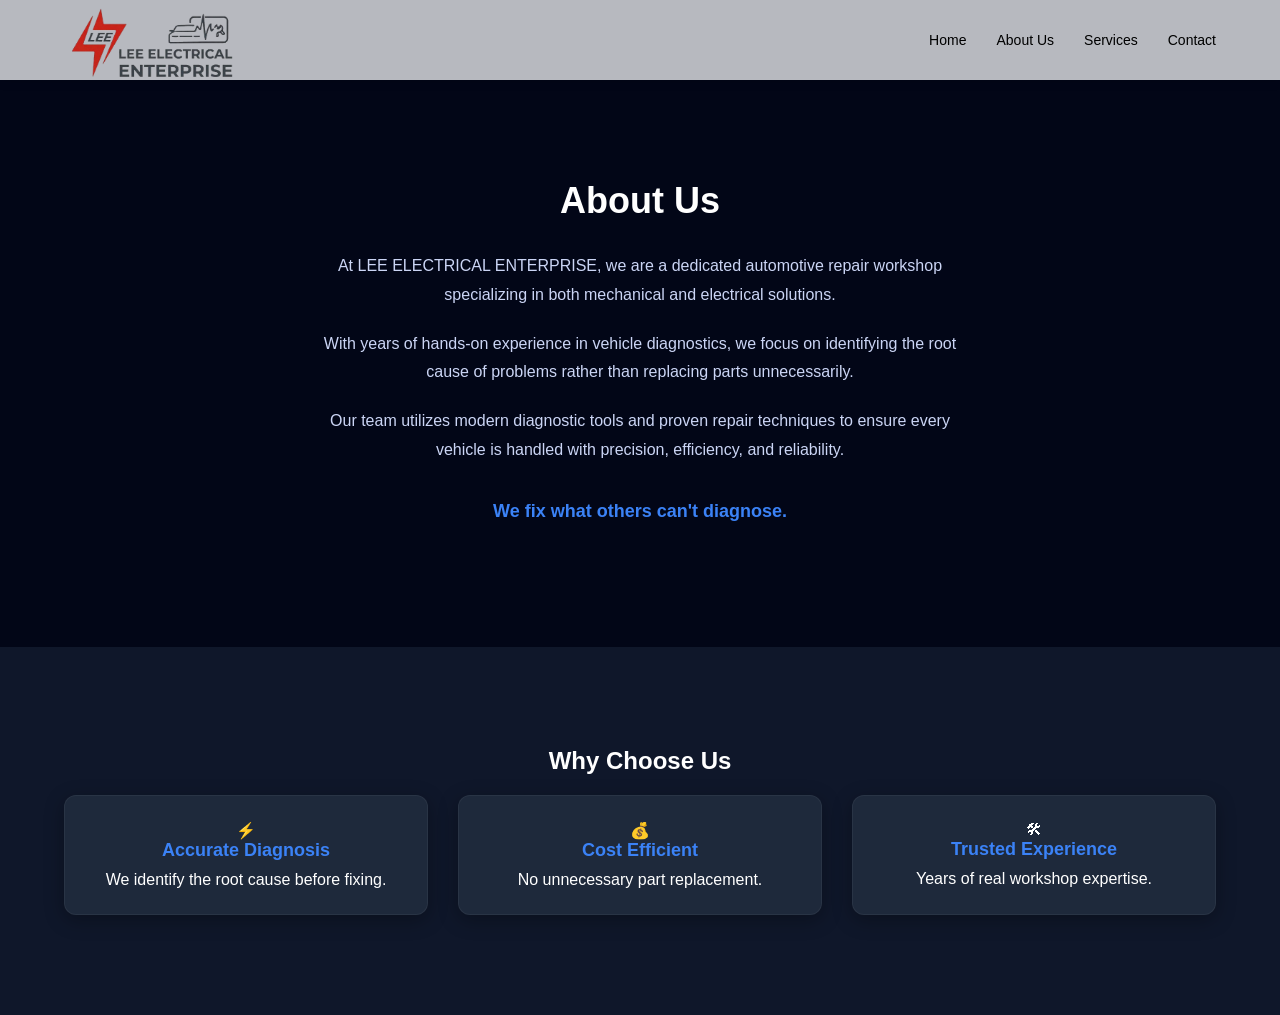
==== about.html @ 8faeb819 "add website file" ====
<!DOCTYPE html>
<html lang="eng">

    <head>
        <meta charset="UTF-8">
        <meta name="viewport" content=""width=device-width,initial-scale=1.0">
        <title>LEE ELECTRICAL ENTERPRISE</title>
        <link rel="stylesheet" href="css/style.css">
    </head>

        <body>
            <nav>
                <div class="container nav-wrapper">

                    <img src="images/LOGO.png" alt="LEE ELECTRICAL" class="logo">

                    <ul>
                        <li><a href="index.html#top">Home</a></li>
                        <li><a href="about.html">About Us</a></li>
                        <li><a href="service.html">Services</a></li>
                        <li><a href="contact.html">Contact</a></li>
                    </ul>
                    
                </div>    
            </nav>

            <section class="about">
                <div class="container">

                    <h2>About Us</h2>

                    <p>At LEE ELECTRICAL ENTERPRISE, we are a dedicated automotive repair workshop 
                        specializing in both mechanical and electrical solutions.</p>
                    <p>With years of hands-on experience in vehicle diagnostics, we focus on identifying
                        the root cause of problems rather than replacing parts unnecessarily.</p>
                    <p>Our team utilizes modern diagnostic tools and proven repair techniques to ensure every vehicle 
                        is handled with precision, efficiency, and reliability.</p>

                    <p class="highlight">
                        We fix what others can't diagnose.
                    </p>

                </div>
            </section>

            <section class="why">
                <div class="container">

                    <h2>Why Choose Us</h2>
                    

                <div class="why-grid">  

                    <div class="why-card">
                        ⚡
                        <h3>Accurate Diagnosis</h3>
                        <p>We identify the root cause before fixing.</p> 
                    </div>

                    <div class="why-card">
                        💰
                        <h3>Cost Efficient</h3>
                        <p>No unnecessary part replacement.</p>
                    </div>

                    <div class="why-card">
                        🛠
                        <h3>Trusted Experience</h3>
                        <p>Years of real workshop expertise.</p>
                    </div>


                </div>  
                </div>
            </section>

        </body>

</html>
---- css/style.css ----
/*Reset基础*/
*{
    margin: 0;
    padding: 0;
    box-sizing: border-box;
}

/* 全局 */
body {
    font-family: Arial, sans-serif;
    background-color: #0f172a;
    color: white; 
    text-align: center;
}

.logo {
    height: 80px;
    object-fit: contain;
}

/* 容器（控制宽度） */
.container {
    width: 90%;
    max-width: 1200px;
    margin: auto;
}

nav {
    position: sticky;
    top: 0;
    background-color: rgba(255,255,255,0.7);
    backdrop-filter: blur(8px);
    z-index: 1000;
    box-shadow: 0 2px 10px rgba(0,0,0,0.1);
}

/* 控制整体布局 */
.nav-wrapper {
    display: flex;
    justify-content: space-between;
    align-items: center;
}

nav h1 {
    color: #000000;
    font-size: 20px;
}

nav ul {
    display: flex;
    list-style: none;
    gap: 30px;
}

nav a {
    color: rgb(0, 0, 0);
    text-decoration: none;
    font-size: 14px;
    transition: 0.3s;
}

nav a:hover {
    color: #ef4444;
}


.home-hero {
    height: 90vh;
    display: flex;
    align-items: center;
    text-align: center;
    padding-top: 100px;

    background: url('../images/Hero banner.jpg') no-repeat center/cover;
    position: relative;
}

.home-hero::before {
    content: "";
    position: absolute;
    top: 0;
    left: 0;
    width: 100%;
    height: 100%;

    background: rgba(0,0,0,0.6);
}

.home-hero .container {
    position: relative;
    z-index: 1;
}

.home-hero h1 {
    font-size: 40px;
    margin-bottom: 10px;
}

.home-hero h2 {
    font-size: 24px;
    color: #3b82f6;
    margin-bottom: 15px;
}

.home-hero p {
    margin-bottom: 20px;
}

.home-hero button {
    padding: 12px 25px;
    margin: 10px;
    border: none;
    cursor: pointer;
    border-radius: 5px;
    transition: 0.3s;
}

.home-hero button:hover {
    transform: scale(1.05);
}

.home-hero button:first-of-type {
    background-color: #ef4444;
    color: white;
}

.home-hero button:last-of-type {
    background-color: #3b82f6;
    color: white;
}

.services {
    padding: 60px 0;
    text-align: center;
}

.services h2 {
    margin-bottom: 30px;
}

/* 卡片容器 */
.services .container {
    display: flex;
    gap: 20px;
}

.service-box {
    background-color: #1e293b;
    padding: 25px;
    flex: 1;
    border-radius: 12px;
    transition: 0.3s;
}

.service-box:hover {
    transform: translateY(-10px);
}

.service-box h3 {
    margin-bottom: 10px;
    color: #3b82f6;
}

section {
    padding: 60px 0;
}

section:nth-child(even) {
    background-color: #020617;
}

h2{
    margin-bottom: 20px;
}

@media (max-width: 768px) {
    nav h1 {
        font-size: 16px;
    }

    nav ul {
        gap: 15px;
        display: none;
    }

    .serivces .container {
        flex-direction: column;
    }

    .hero h1 {
        font-size: 28px;
    }
}
.case {
    padding: 60px 0;
}



.case-card img {
    height: var(--case-img-height);
    width: var(--case-img-width);
    object-fit: cover;
}

.case-card img:hover {
    transform: scale(1.05);
    transition: 0.3s;
}



.whatsapp {
    position: fixed;
    bottom: 20px;
    right: 20px;

    background-color: #25d366;
    color: white;
    font-size: 24px;

    padding: 15px;
    border-radius: 50%;
    text-decoration: none;

    box-shadow: 0 0 10px rgba(0,0,0,0.5);

}

.media-row {
    display: flex;
    flex-direction: row;   /* 左右并排 */
    gap: 1rem;
    align-items: flex-start;
}

.demo-wrap {
    display: flex;
    gap: 2rem;
    align-items: flex-start;
    flex-direction: column;
    flex-wrap: wrap;
}

:root {
    --slider-width: 500px;
    --slider-height: 350px;
    --case-img-width: 500px;
    --case-img-height: 350px;
}

.slider {
    position:relative;
    width: var(--slider-width);
    height: var(--slider-height);
    overflow: hidden;
    cursor: ew-resize;
    border-radius: 8px;
    user-select: none;
}

/* before 和 after 都用 absolute + object-fit: cover 覆盖容器 */

.slider img {
    position: absolute;
    top: 0; left: 0;
    width: 100%; height: 100%;
    object-fit: cover;
    display: block;
}

.slider .after-wrap {
    position: absolute;
    top: 0;   left: 0;
    width: 50%;   height: 100%;
    overflow: hidden;   /* 必须在 after-wrap，不是 img */
    pointer-events: none;
}

/* after-wrap 内的 img 宽度要撑满外层 slider 的宽度 */
.slider .after-wrap img {
        width: var(--slider-width);
        max-width: none;
        position: static;
        height: 100%;
        object-fit: cover;
}

/* 中间线 */
.slider-line {
    position: absolute;
    top: 0;   left: 50%;
    width: 2px;
    height: 100%;
    background: #3b82f6;
    transform: translateX(-50%);
    pointer-events: none;
}

/*滑动按钮*/
.slider-handle {
    position: absolute;
    top: 50%;  left: 50%;
    width: 36px;   height: 36px;
    background: white;
    border: 2px solid #3b82f6;
    border-radius: 50%;
    transform: translate(-50%, -50%);
    pointer-events: none;
    display: flex;
    align-items: center;
    justify-content: center;
}

/* 图片上的 BEFORE / AFTER 标签 */
.label-before, .label-after {
    position: absolute;
    bottom: 8px;
    font-size: 11px;
    font-weight: 500;
    background: rgba(0,0,0,0.45);
    color: #ffff;
    padding: 2px 7px;
    border-radius: 4px;
    pointer-events: none;
}
.label-before { right: 8px; }
.label-after { left: 8px; }

/* 说明文字区域 */
.info-panel {
    flex: 1;
    min-width: 200px;
    display: flex;
    flex-direction: column;
    gap: 1rem;
    text-align: left;
    margin-bottom: 20px;
}


.about {
    padding: 100px 0;
    background-color: #020617;
}

.about h2 {
    font-size: 36px;
    margin-bottom: 30px;
    color: white;
}

/* 控制阅读宽度（超关键） */
.about p {
    max-width: 650px;
    margin: 0 auto 20px;
    line-height: 1.8;
    color: #cbd5f5;
    font-size: 16px;
}

/* 最后一句做强调 */
.about .highlight {
    margin-top: 30px;
    font-size: 18px;
    color: #3b82f6;
    font-weight: bold;
}

.why {
    padding: 100px 0;
    text-align: center;
}

.why-grid {
    display: grid;
    gap: 30px;
    grid-template-columns: repeat(auto-fit, minmax(250px, 1fr));

}

.why-card {
    background: #1e293b;
    padding: 25px;
    border-radius: 12px;
    width: 100%;   /* 让它填满grid */

    box-shadow: 0 5px 20px rgba(0,0,0,0.3);
    border: 1px solid rgba(255,255,255,0.05);

    transition: 0.3s;
}

.why-card:hover {
    transform: translateY(-8px);    /* 更明显一点 */
    box-shadow: 0 10px 30px rgba(59,130,246,0.2);
}

.why-card h3 {
    color: #3b82f6;
    margin-bottom: 10px;
    font-size: 18px;
}

.section {
    padding: 100px 0;
}

.services-hero {
    height: 300px;

    background: linear-gradient(
    rgba(2, 6, 23, 0.7),
    rgba(2, 6,23, 0.7)
    ),
    url("../images/service-hero-1.jpg");

    background-size: cover;
    background-position: center;

    display: flex;
    align-items: center;
    justify-content: center;
    text-align: center;
}

.services-hero h1 {
    font-size: 36px;
    margin-bottom: 10px;
    font-weight: bold;
}

.services-hero p {
    font-size: 16px;
    color: #e5e7eb;
    opacity: 0.9;
}


.service-grid {
    display: grid;
    grid-template-columns: repeat(auto-fit, minmax(250px, 1fr));
    gap: 30px;
}

.services-card {
    background: #1f2937;
    padding: 25px;
    border-radius: 12px;
    width: 100%;   /* 让它填满grid */

    box-shadow: 0 5px 20px rgba(0,0,0,0.3);
    border: 1px solid rgba(255,255,255,0.05);

    transition: 0.3s;
    position: relative;
}

.services-card::before {
    content: "";
    position: absolute;
    left: 0;
    top: 20px;

    width: 4px;
    height: 40px;

    background: #3b82f6;
    border-radius: 2px;
}

.services-card:hover {
    transform: translateY(-8px);    /* 更明显一点 */
    box-shadow: 0 15px 40px rgba(59,130,246,0.25);
}

.services-card h3 {
    color: #3b82f6;
    margin-bottom: 12px;
    font-size: 20px;
}

.services-card p {
    color: #cbd5e1;
    line-height: 1.6;
    font-size: 14px;
}

.services-card .icon {
    font-size: 24px;
    margin-bottom: 10px;
}

.process {
    padding: 100px 0;
    background: #020617;
}

.process-grid {
    position: relative;
    display: grid;
    grid-template-columns: repeat(4, 1fr);
}


/* 连接线：改用渐变 + 居中到 icon 圆心 */
.process-grid::before {
    content: "";
    position: absolute;
    top: 28px;    /* 对齐 icon 圆心 */
    left: calc(12.5% + 4px);
    right: calc(12.5% + 4px);
    height: 1px;
    background: linear-gradient(
        90deg,
        transparent,
        rgba(99, 179, 237, 0.35) 15%,
        rgba(99, 179, 237, 0.35) 85%,
        transparent
    );
}

.process-card {
    position: relative;
    text-align: center;
    padding: 16px 12px 20px;
    transition: transform 0.2s ease;
}

.process-card:hover {
    transform: translateY(-3px);
}

/* icon 外层：加一圈半透明光晕环 */
.process-card .icon-wrap {
    position: relative;
    width: 56px;
    height: 56px;
    margin: 0 auto 16px;
}

.process-card .icon-ring {
    position: absolute;
    inset: 0;
    border-radius: 50%;
    border: 1px solid rgba(99, 179, 237, 0.25);
    background: rgba(99, 179, 237, 0.06);
}

.process-card .icon {
    position: absolute;
    inset: 8px;
    border-radius: 50%;
    background: linear-gradient(135deg, #3b82f6, #60a5fa);
    color: white;
    display: flex;
    align-items: center;
    justify-content: center;
    font-size: 15px;
    font-weight: 600;
    box-shadow: 0 0 14px rgba(59, 130, 246, 0.4);
    transition: box-shadow 0.2s ease;
}

.process-card:hover .icon {
    background: 0 0 22px rgba(59,130,246,0.65);
}

.process-card h3 {
    margin-bottom: 6px;
    font-size: 14px;
    font-weight: 600;
    color: white;
    letter-spacing: 0.01em;
}

.process-card p {
    font-size: 12.5px;
    color: #7ea7c9;
    line-height: 1.65;
}

.contact {
    padding: 100px 0;
    background: #020617;
}

/* 标题区 */
.contact-header {
    text-align: center;
    margin-bottom: 48px;
}

.contact .section-tag {
    font-size: 12px;
    letter-spacing: 0.12em;
    text-transform: uppercase;
    color: #3b82f6;
    font-weight: 600;
    margin-bottom: 10px;
}

.contact .section-title {
    font-size: 32px;
    font-weight: 700;
    color: white;
    margin-bottom: 8px;
}

.contact .section-sub {
    font-size: 14px;
    color: #7ea7c9;
}

/* 主体两栏 grid */
.contact-grid {
    display: grid;
    grid-template-columns: 1fr 1fr;
    gap: 24px;
    align-items: start;
}

/* 左：Map Block */
.map-block {
    height: 360px;
    border-radius: 14px;
    overflow: hidden;
    border: 1px solid rgba(99,179,237,0.15);
    background: #0a1628;
}

.map-block iframe {
    width: 100%;
    height: 100%;
    border: 0;
    display: block;
}

/* 右：Info Cards */
.info-block {
    display: flex;
    flex-direction: column;
    gap: 16px;
}

.info-card {
    background: rgba(255,255,255,0.04);
    border: 1px solid rgba(99,179,237,0.12);
    border-radius: 12px;
    padding: 16px 18px;
    display: flex;
    align-items: flex-start;
    gap: 14px;
    transition: border-color 0.2s ease;
    text-align: left;
}

.info-card:hover {
    border-color: rgba(99, 179, 237, 0.3);
}

.info-icon {
    width: 38px;
    height: 38px;
    border-radius: 50%;
    background: rgba(59,130,246,0.12);
    border: 1px solid rgba(59,130,246,0.2);
    display: flex;
    align-items: center;
    justify-content: center;
    flex-shrink: 0;
    font-size: 16px;
}

.info-label {
    font-size: 11px;
    color:#4a7a9b;
    text-transform: uppercase;
    letter-spacing: 0.04em;
    margin-bottom: 3px;
    
}

.info-value {
    font-size: 14px;
    color: white;
    font-weight: 500;
}

.info-value-sub {
    font-size: 12px;
    color: #7ea7c9;
    margin-top: 2px;
}

.wa-block {
    margin-top: 24px;
    background: rgba(37,211,102,0.06);
    border: 1px solid rgba(37,211,102,0.2);
    border-radius: 14px;
    padding: 22px 28px;
    display: flex;
    align-items: center;
    justify-content: space-between;
    gap: 20px;
}

.wa-title {
    font-size:15px;
    font-weight: 600;
    color: white;
    margin-bottom: 4px;
}

.wa-sub {
    font-size: 13px;
    color: #7ea7c9;
}

.wa-btn {
    background: #25d366;
    color: white;
    border: none;
    border-radius: 10px;
    padding: 11px 22px;
    font-size: 13px;
    font-weight: 600;
    cursor: pointer;
    text-decoration: none;
    white-space: nowrap;
    transition: background 0.2s ease;
}

.wa-btn:hover {
    background: #1db954;
}
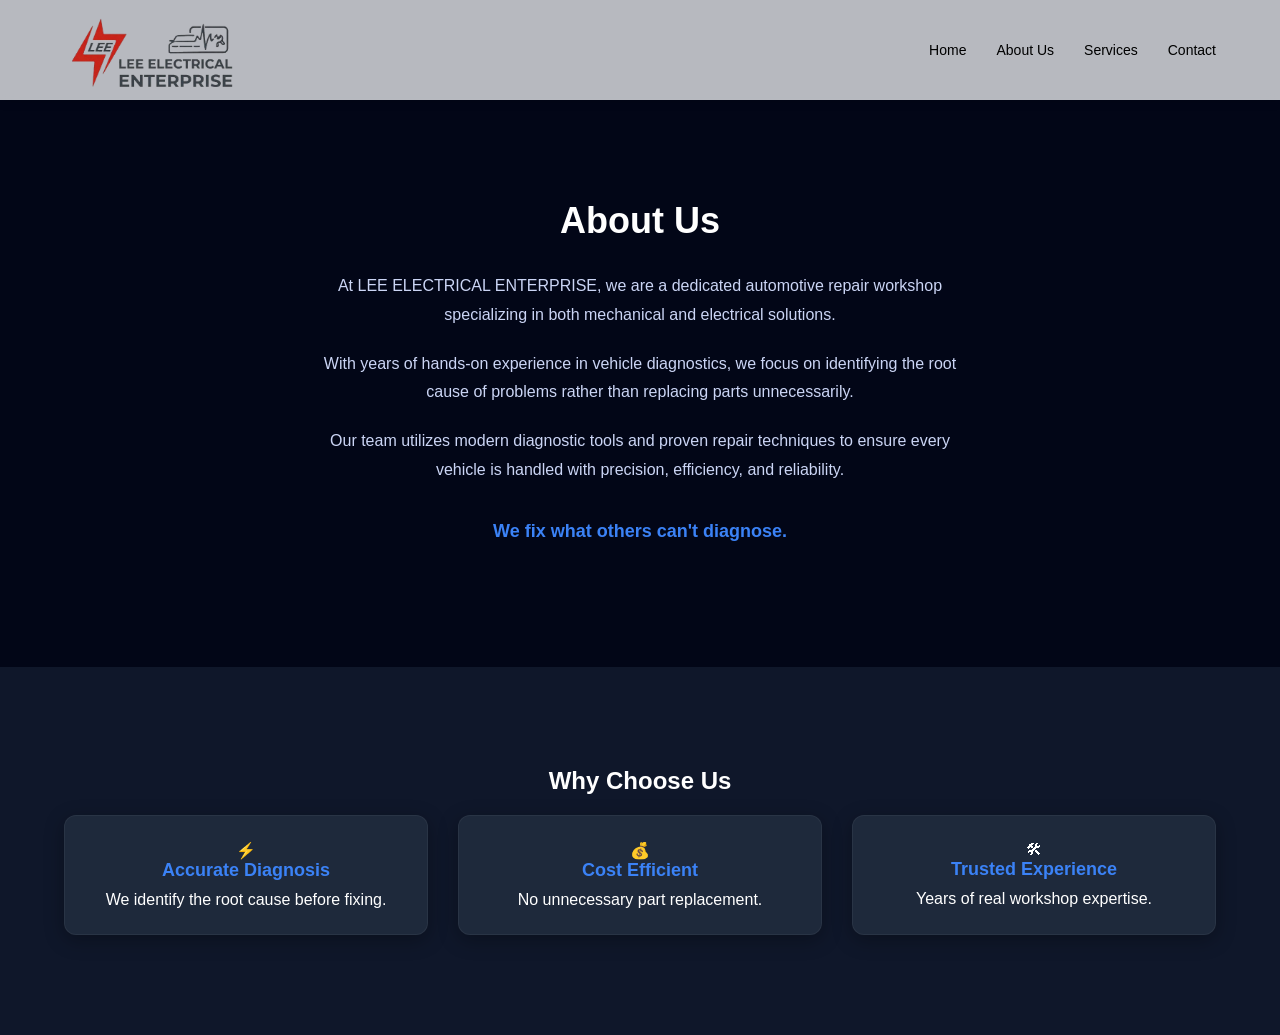
==== commit 718d91bd: "Update about.html" ====
--- a/about.html
+++ b/about.html
@@ -14,7 +14,13 @@
 
                     <img src="images/LOGO.png" alt="LEE ELECTRICAL" class="logo">
 
-                    <ul>
+                    <button class="hamburger" id="hamburger">
+                        <span></span>
+                        <span></span>
+                        <span></span>
+                    </button>
+
+                    <ul id="nav-menu">
                         <li><a href="index.html#top">Home</a></li>
                         <li><a href="about.html">About Us</a></li>
                         <li><a href="service.html">Services</a></li>
--- a/css/style.css
+++ b/css/style.css
@@ -11,6 +11,8 @@
     background-color: #0f172a;
     color: white; 
     text-align: center;
+    margin: 0;
+    padding: 0;
 }
 
 .logo {
@@ -39,6 +41,7 @@
     display: flex;
     justify-content: space-between;
     align-items: center;
+    padding: 10px 0;
 }
 
 nav h1 {
@@ -65,6 +68,8 @@
 
 
 .home-hero {
+    background-size: cover;
+    background-position: center;
     height: 90vh;
     display: flex;
     align-items: center;
@@ -150,6 +155,7 @@
     flex: 1;
     border-radius: 12px;
     transition: 0.3s;
+    width: 100%;
 }
 
 .service-box:hover {
@@ -173,24 +179,7 @@
     margin-bottom: 20px;
 }
 
-@media (max-width: 768px) {
-    nav h1 {
-        font-size: 16px;
-    }
-
-    nav ul {
-        gap: 15px;
-        display: none;
-    }
-
-    .serivces .container {
-        flex-direction: column;
-    }
-
-    .hero h1 {
-        font-size: 28px;
-    }
-}
+
 .case {
     padding: 60px 0;
 }
@@ -733,4 +722,180 @@
 
 .wa-btn:hover {
     background: #1db954;
-}+}
+
+
+.hamburger {
+    display: none;
+    flex-direction: column;
+    gap: 5px;
+    background: none;
+    border: none;
+    cursor: pointer;
+    padding: 5px;
+}
+
+.hamburger span {
+    display: block;
+    width: 24px;
+    height: 2px;
+    background: #000;
+    border-radius: 2px;
+    transition: 0.3s;
+}
+
+
+@media (max-width: 768px) {
+
+    html, body {
+        overflow-x: hidden;
+    }
+
+    img {
+        max-width: 100%;
+        height: auto;
+    }
+
+    .container {
+        width: 95%;
+    }
+
+    /* Nav */
+    .hamburger {
+        display: flex;
+    }
+
+    #nav-menu {
+        display: none;
+        flex-direction: column;
+        position: absolute;
+        top: 100%;
+        left: 0;
+        width: 100%;
+        background: rgba(255,255,255,0.95);
+        backdrop-filter: blur(8px);
+        padding: 16px 0;
+        gap: 0;
+        z-index: 999;
+    }
+
+    #nav-menu.open {
+        display: flex;
+    }
+
+    #nav-menu li {
+        width: 100%;
+    }
+
+    #nav-menu a {
+        display: block;
+        padding: 12px 24px;
+        font-size: 15px;
+        text-align: left;
+        border-bottom: 1px solid rgba(0,0,0,0.06);
+    }
+
+    /* Hero */
+    .home-hero {
+        height: auto;
+        min-height: 70vh;
+        padding: 80px 0 40px;
+        width: 100%;
+    }
+
+    .home-hero h1 {
+        font-size: 24px;
+        line-height: 1.3;
+    }
+
+    .home-hero h2 {
+        font-size: 16px;
+    }
+
+    .home-hero p {
+        font-size: 14px;
+    }
+
+    .home-hero button {
+        padding: 10px 18px;
+        font-size: 14px;
+    }
+
+    /* Why */
+    .why {
+        padding: 50px 0;
+    }
+
+    .why h2 {
+        font-size: 20px;
+    }
+
+    .why li {
+        font-size: 14px;
+        margin-bottom: 8px;
+    }
+
+    /* Service grid */
+    .service-grid {
+        grid-template-columns: 1fr;
+    }
+
+    /* Contact grid */
+    .contact-grid {
+        grid-template-columns: 1fr;
+    }
+
+    .map-block {
+        height: 250px;
+    }
+
+    /* WhatsApp block */
+    .wa-block {
+        flex-direction: column;
+        text-align: center;
+        gap: 16px;
+    }
+
+    /* Process grid */
+    .process-grid {
+        grid-template-columns: 1fr 1fr;
+    }
+
+    .process-grid::before {
+        display: none;
+    }
+
+    :root {
+        --slider-width: 100%;
+        --slider-height: 220px;
+        --case-img-width: 100%;
+        --case-img-height: 220px;
+    }
+
+    .slider {
+        width: 100%;
+    }
+
+    .slider .after-wrap img {
+        width: 100vw;
+    }
+
+    .demo-wrap {
+        gap: 1rem;
+    }
+
+    .media-row {
+        flex-direction: column;
+        width: 100%;
+    }
+
+    .case-card {
+        width: 100%;
+    }
+
+    .case-card img {
+        width: 100%;
+        height: 220px;
+        object-fit: cover;
+    }
+}
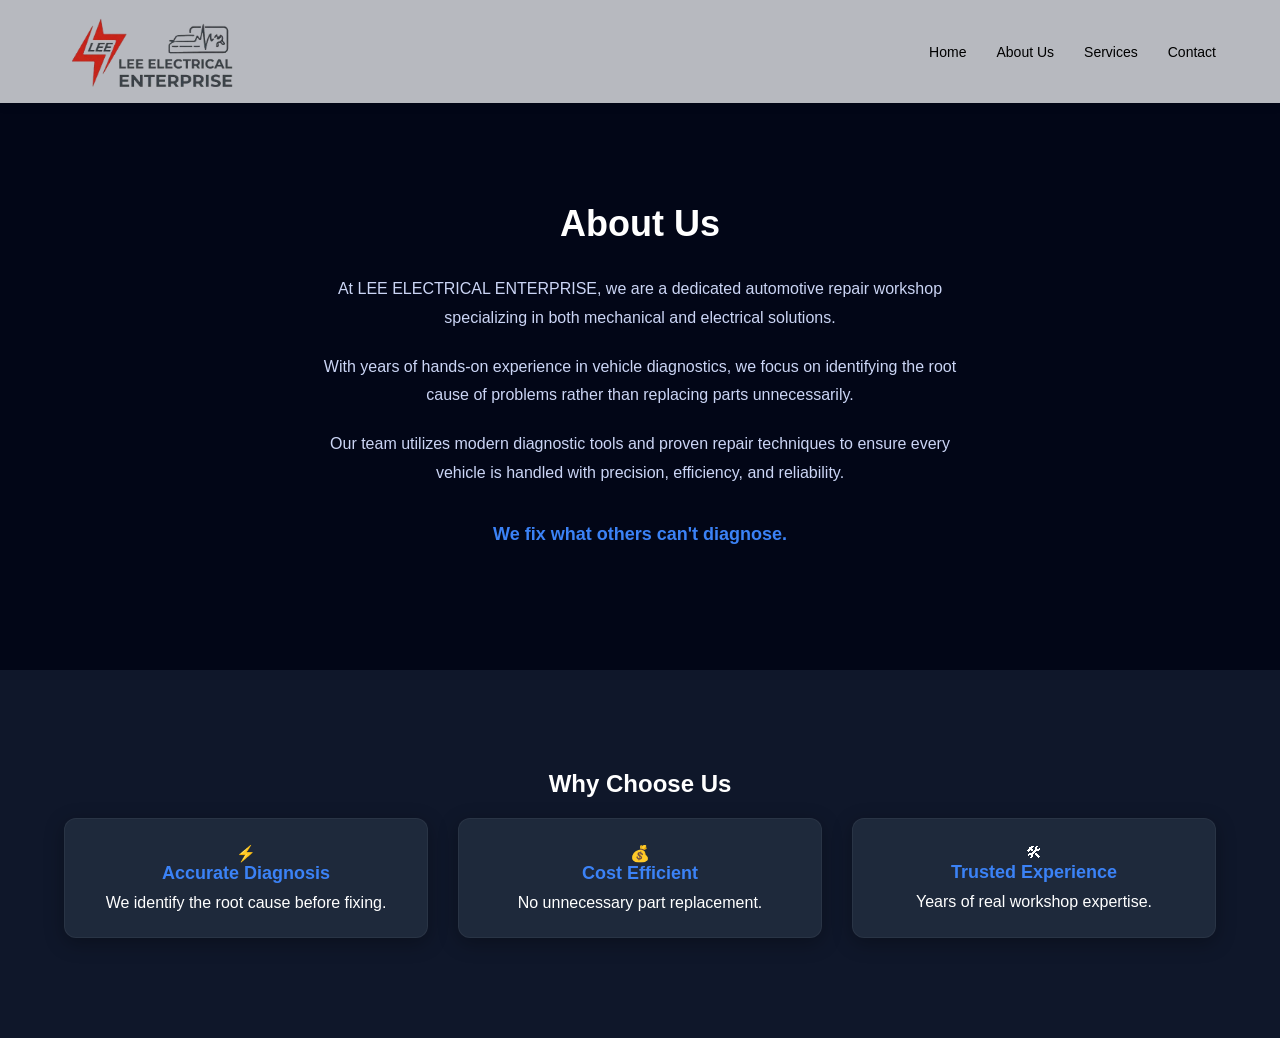
==== commit 9959ca83: "Update about.html" ====
--- a/about.html
+++ b/about.html
@@ -3,7 +3,7 @@
 
     <head>
         <meta charset="UTF-8">
-        <meta name="viewport" content=""width=device-width,initial-scale=1.0">
+        <meta name="viewport" content="width=device-width,initial-scale=1.0">
         <title>LEE ELECTRICAL ENTERPRISE</title>
         <link rel="stylesheet" href="css/style.css">
     </head>
@@ -12,8 +12,10 @@
             <nav>
                 <div class="container nav-wrapper">
 
-                    <img src="images/LOGO.png" alt="LEE ELECTRICAL" class="logo">
-
+                    <a href="index.html#top">
+                        <img src="images/LOGO.png" alt="LEE ELECTRICAL" class="logo">
+                    </a>
+                    
                     <button class="hamburger" id="hamburger">
                         <span></span>
                         <span></span>
@@ -80,6 +82,8 @@
                 </div>
             </section>
 
+            <script src="js/script.js"></script>
+
         </body>
 
 </html>
